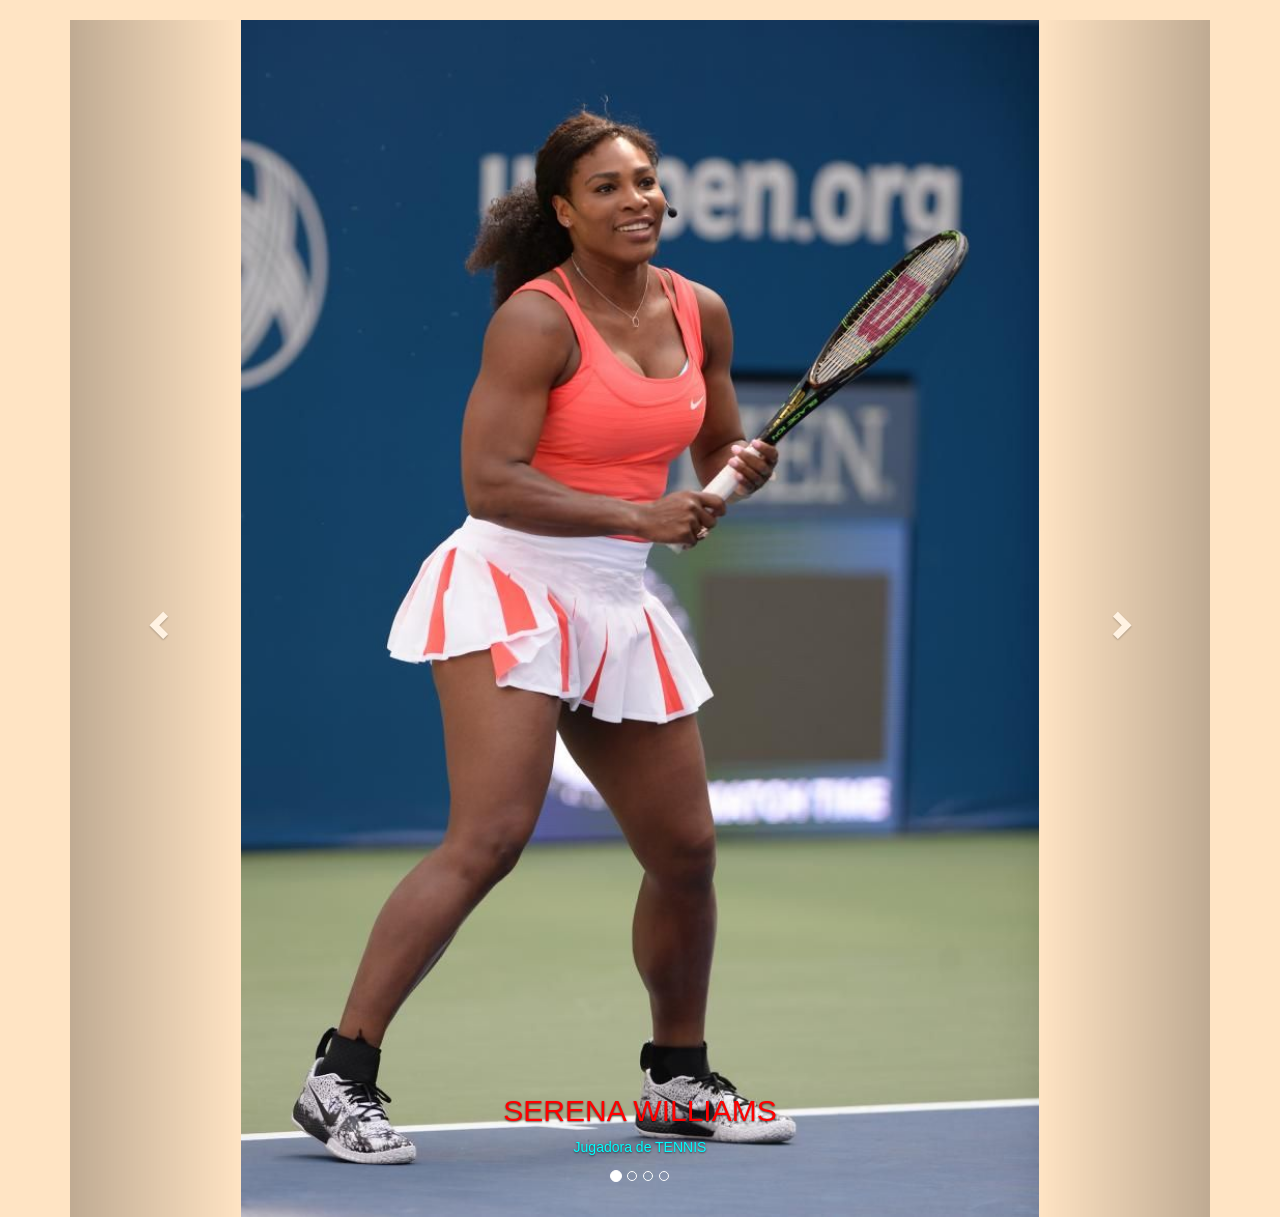
==== index.html @ 8e209b62 "Update index.html" ====
<!DOCTYPE html>
<html lang="en">
<head>
  <title>personajes deportivos</title>
  <meta charset="utf-8">
  <meta name="viewport" content="width=device-width, initial-scale=1">
  <link rel="stylesheet" href="https://maxcdn.bootstrapcdn.com/bootstrap/3.4.1/css/bootstrap.min.css">
  <script src="https://ajax.googleapis.com/ajax/libs/jquery/3.4.1/jquery.min.js"></script>
  <script src="https://maxcdn.bootstrapcdn.com/bootstrap/3.4.1/js/bootstrap.min.js"></script>
  <link rel="stylesheet" href="responcive.css">
  <style>
  .carousel-inner > .item > img,
  .carousel-inner > .item > a > img {
    width: 70%;
    margin: auto;
  }
  h2{ color: red; }
  p{ color:aqua; }
  body{ background-color: bisque; }
  </style>
</head>
<body>

<div class="container">
  <br>
  <div id="myCarousel" class="carousel slide" data-ride="carousel">
    <!-- Indicators -->
    <ol class="carousel-indicators">
      <li data-target="#myCarousel" data-slide-to="0" class="active"></li>
      <li data-target="#myCarousel" data-slide-to="1"></li>
      <li data-target="#myCarousel" data-slide-to="2"></li>
      <li data-target="#myCarousel" data-slide-to="3"></li>
    </ol>

    <!-- Wrapper for slides -->
    <div class="carousel-inner" role="listbox">

      <div class="item active">
        <img src="Serena W.jpg" alt="Chania" width="460" height="345">
        <div class="carousel-caption">
          <h2>SERENA WILLIAMS</h2>
          <p>Jugadora de TENNIS</p>
        </div>
      </div>

      <div class="item">
        <img src="Juan Martin del Potro.jpg" alt="Chania" width="460" height="345">
        <div class="carousel-caption">
          <h2>MARTIN del POTRO</h2>
          <p>Jugador de TENNIS</p>
        </div>
      </div>
    
      <div class="item">
        <img src="Roberto Acuna.jpg" alt="Flower" width="460" height="345">
        <div class="carousel-caption">
          <h2>ROBERTO ACUNA</h2>
          <p>Jugador de BASKETBALL</p>
        </div>
      </div>

      <div class="item">
        <img src="Destinee Hooker volley.jpg" alt="Flower" width="460" height="345">
        <div class="carousel-caption">
          <h2>DESTINEE HOOKER</h2>
          <p> Jugadora de VOLLEY</p>
        </div>
      </div>

      <div class="item">
        <img src="Delfina Merino Hockey.jpg" alt="Flower" width="460" height="345">
        <div class="carousel-caption">
          <h2>DELFINA Merino</h2>
          <p>Jugadora de HOCKEY</p>
        </div>
      </div>
  
    </div>

    <!-- Left and right controls -->
    <a class="left carousel-control" href="#myCarousel" role="button" data-slide="prev">
      <span class="glyphicon glyphicon-chevron-left" aria-hidden="true"></span>
      <span class="sr-only">Previous</span>
    </a>
    <a class="right carousel-control" href="#myCarousel" role="button" data-slide="next">
      <span class="glyphicon glyphicon-chevron-right" aria-hidden="true"></span>
      <span class="sr-only">Next</span>
    </a>
  </div>
</div>

</body>
</html>
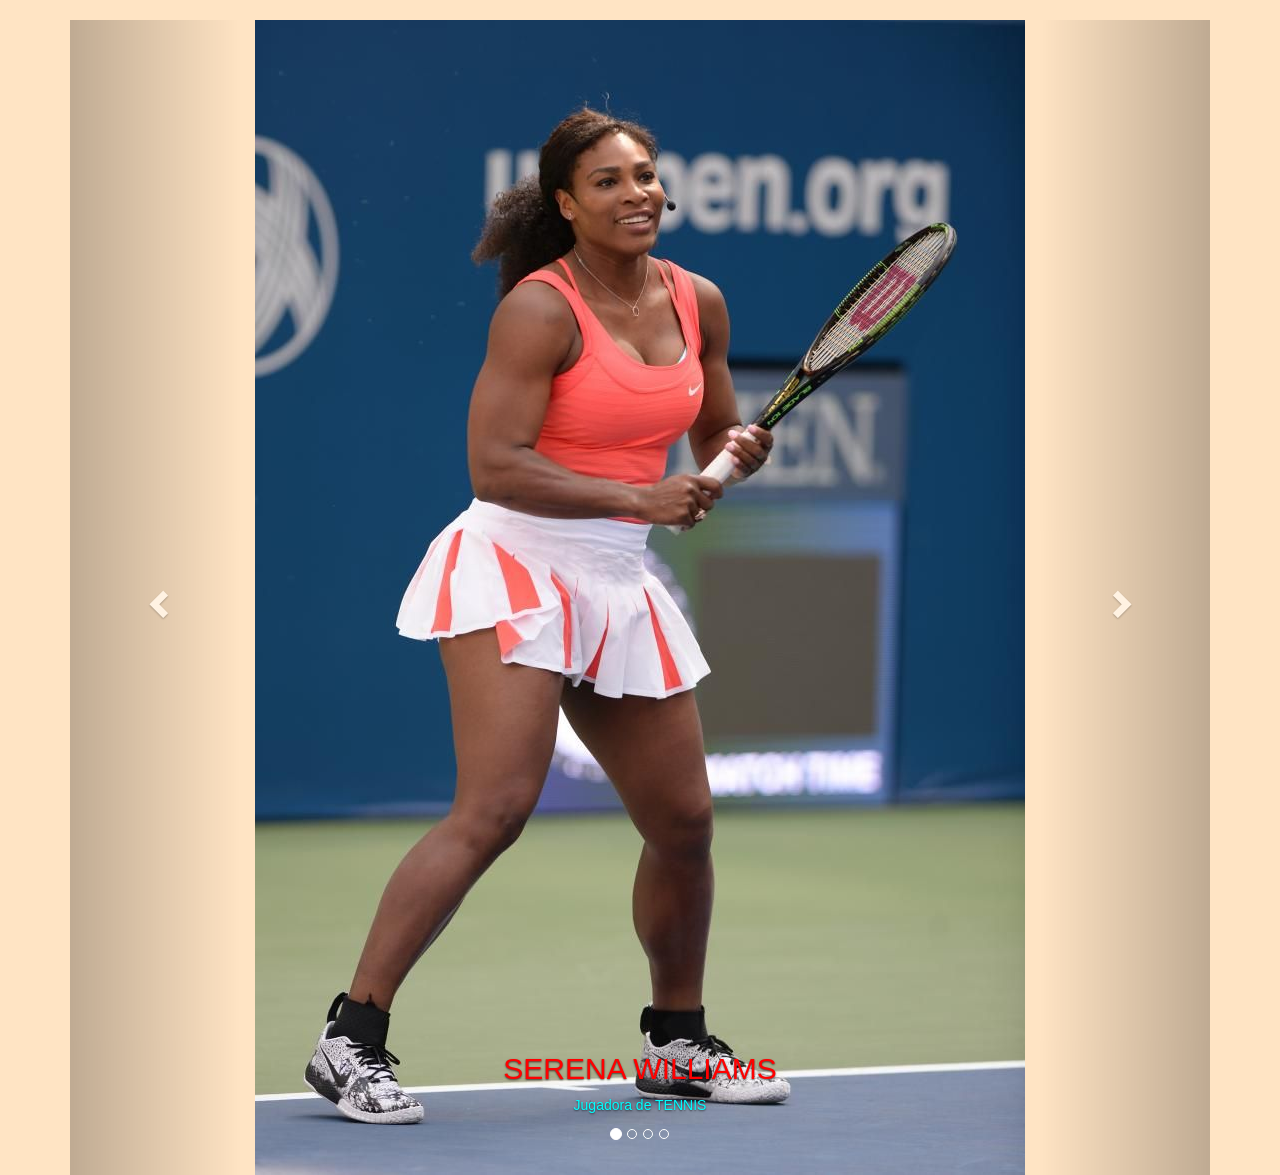
==== commit 7f1998e8: "a" ====
--- a/index.html
+++ b/index.html
@@ -11,7 +11,8 @@
   <style>
   .carousel-inner > .item > img,
   .carousel-inner > .item > a > img {
-    width: 70%;
+    width: auto;
+    height:auto;
     margin: auto;
   }
   h2{ color: red; }
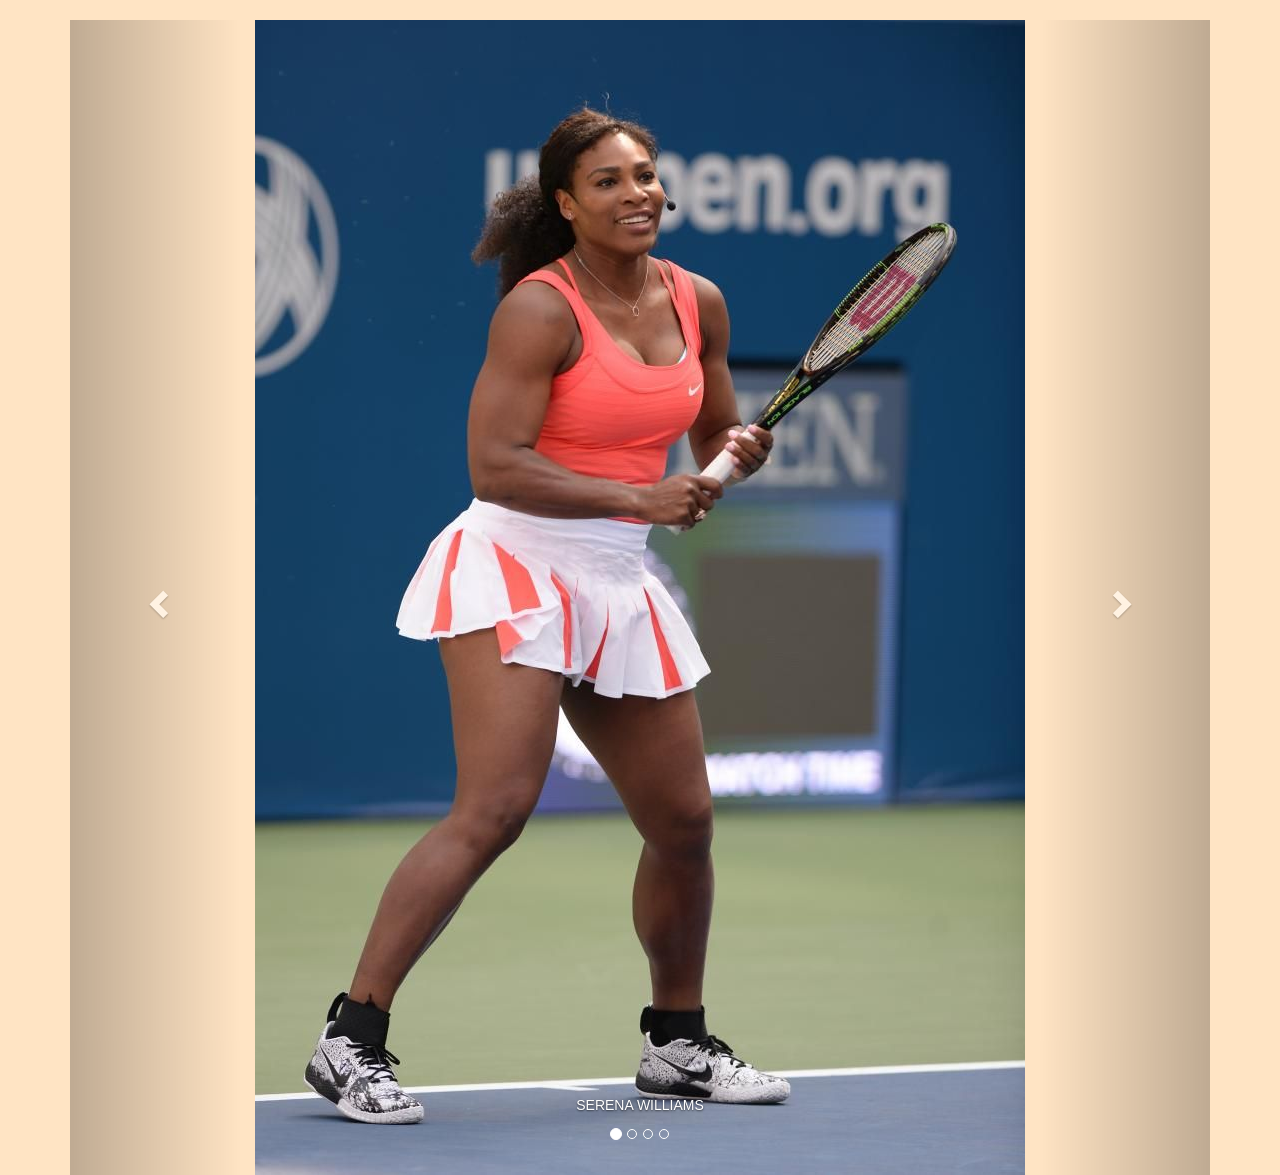
==== commit 9ab48f30: "d" ====
--- a/index.html
+++ b/index.html
@@ -15,8 +15,7 @@
     height:auto;
     margin: auto;
   }
-  h2{ color: red; }
-  p{ color:aqua; }
+  
   body{ background-color: bisque; }
   </style>
 </head>
@@ -39,40 +38,40 @@
       <div class="item active">
         <img src="Serena W.jpg" alt="Chania" width="460" height="345">
         <div class="carousel-caption">
-          <h2>SERENA WILLIAMS</h2>
-          <p>Jugadora de TENNIS</p>
+          <p>SERENA WILLIAMS</p>
+          
         </div>
       </div>
 
       <div class="item">
         <img src="Juan Martin del Potro.jpg" alt="Chania" width="460" height="345">
         <div class="carousel-caption">
-          <h2>MARTIN del POTRO</h2>
-          <p>Jugador de TENNIS</p>
+          <p>MARTIN del POTRO</p>
+          
         </div>
       </div>
     
       <div class="item">
         <img src="Roberto Acuna.jpg" alt="Flower" width="460" height="345">
         <div class="carousel-caption">
-          <h2>ROBERTO ACUNA</h2>
-          <p>Jugador de BASKETBALL</p>
+          <p>ROBERTO ACUNA</p>
+          
         </div>
       </div>
 
       <div class="item">
         <img src="Destinee Hooker volley.jpg" alt="Flower" width="460" height="345">
         <div class="carousel-caption">
-          <h2>DESTINEE HOOKER</h2>
-          <p> Jugadora de VOLLEY</p>
+          <p>DESTINEE HOOKER</p>
+          
         </div>
       </div>
 
       <div class="item">
         <img src="Delfina Merino Hockey.jpg" alt="Flower" width="460" height="345">
         <div class="carousel-caption">
-          <h2>DELFINA Merino</h2>
-          <p>Jugadora de HOCKEY</p>
+          <p>DELFINA Merino</p>
+          
         </div>
       </div>
   
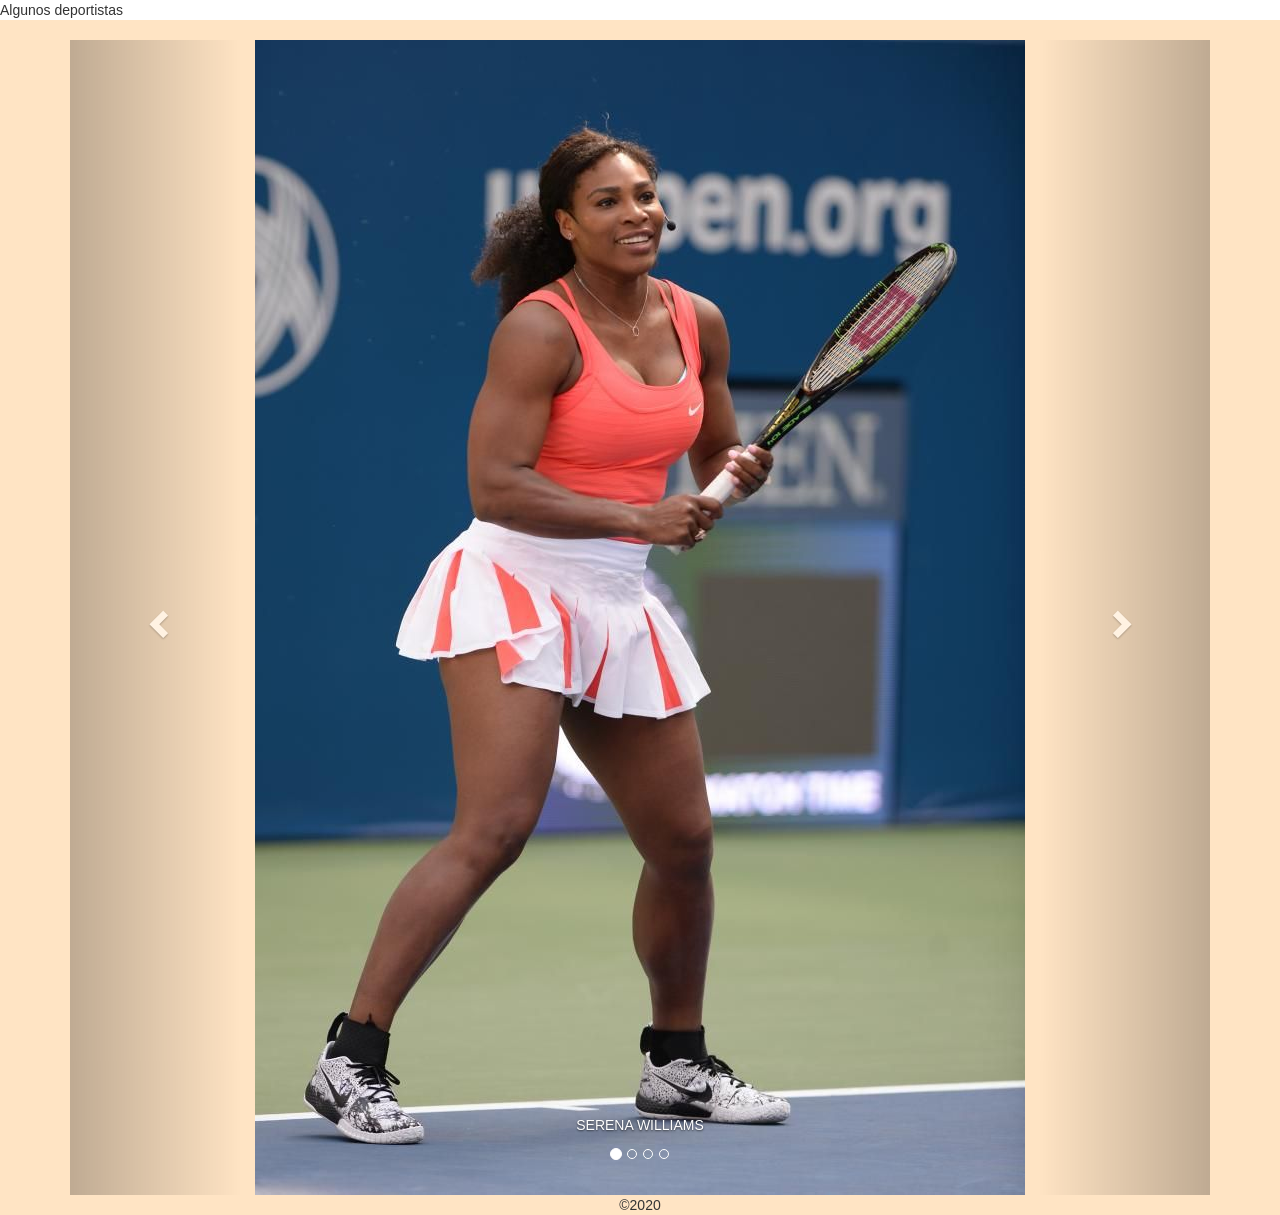
==== commit 86f0d11e: "fff" ====
--- a/index.html
+++ b/index.html
@@ -16,10 +16,20 @@
     margin: auto;
   }
   
+  header{
+    background-color: rgb(255, 255, 255);
+  }
   body{ background-color: bisque; }
+  footer{
+    text-align: center;
+  }
   </style>
 </head>
 <body>
+
+  <header>
+    Algunos deportistas
+  </header>
 
 <div class="container">
   <br>
@@ -90,4 +100,7 @@
 </div>
 
 </body>
+<footer>
+  &copy;2020
+</footer>
 </html>
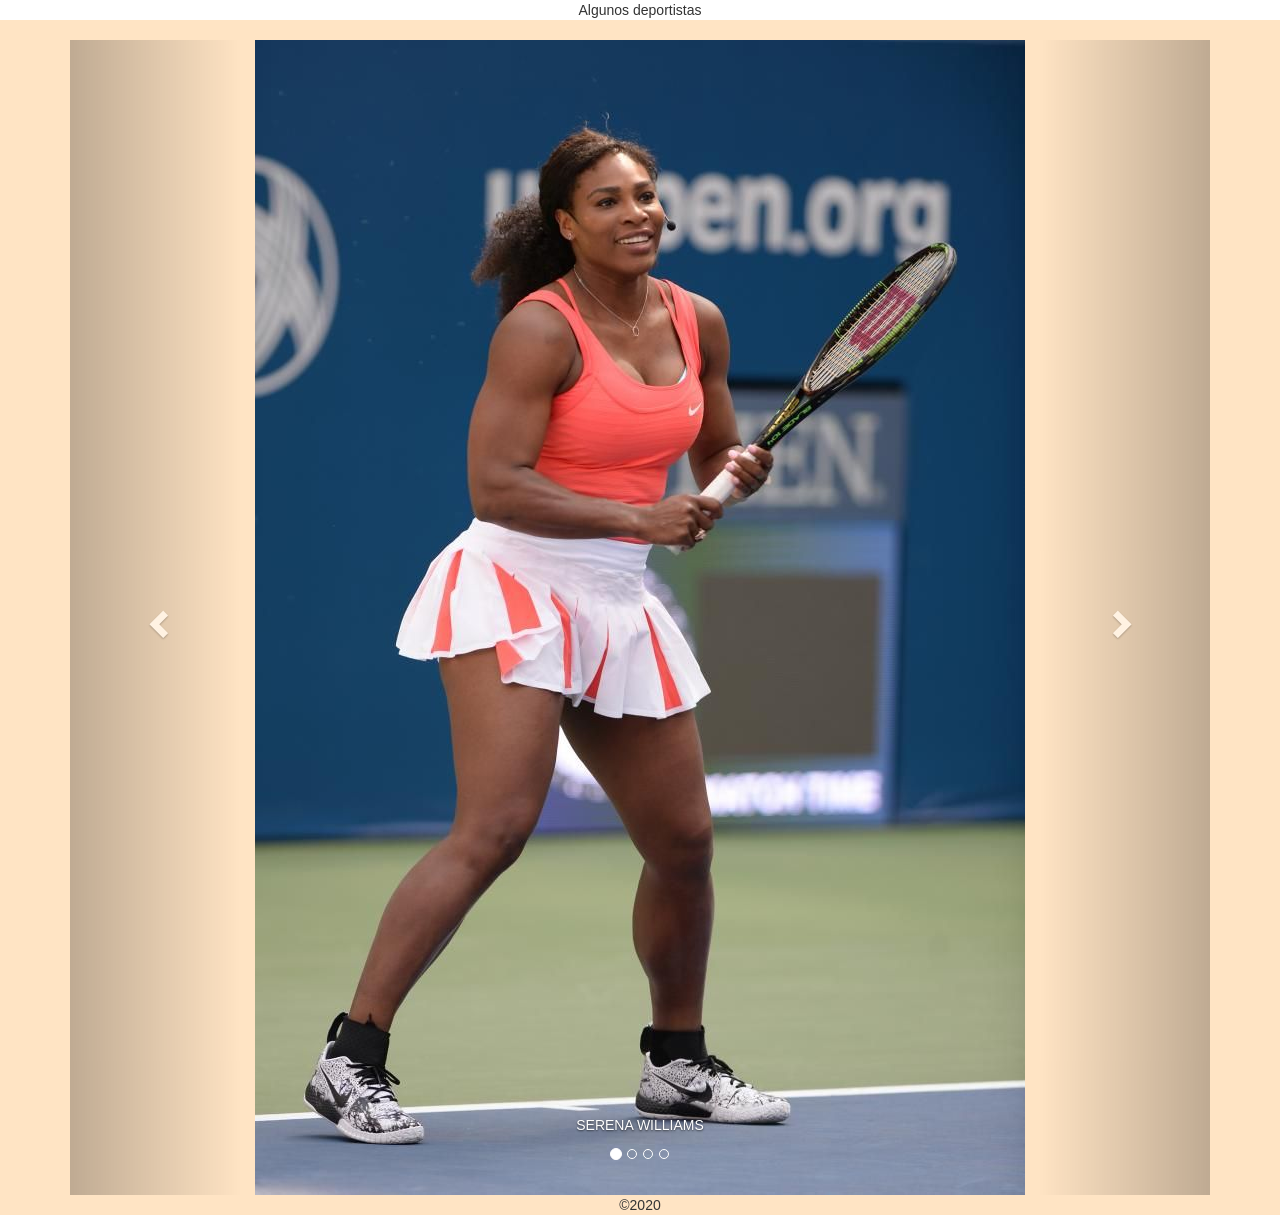
==== commit 33f1a749: "Update index.html" ====
--- a/index.html
+++ b/index.html
@@ -18,6 +18,7 @@
   
   header{
     background-color: rgb(255, 255, 255);
+    text-align: center;
   }
   body{ background-color: bisque; }
   footer{
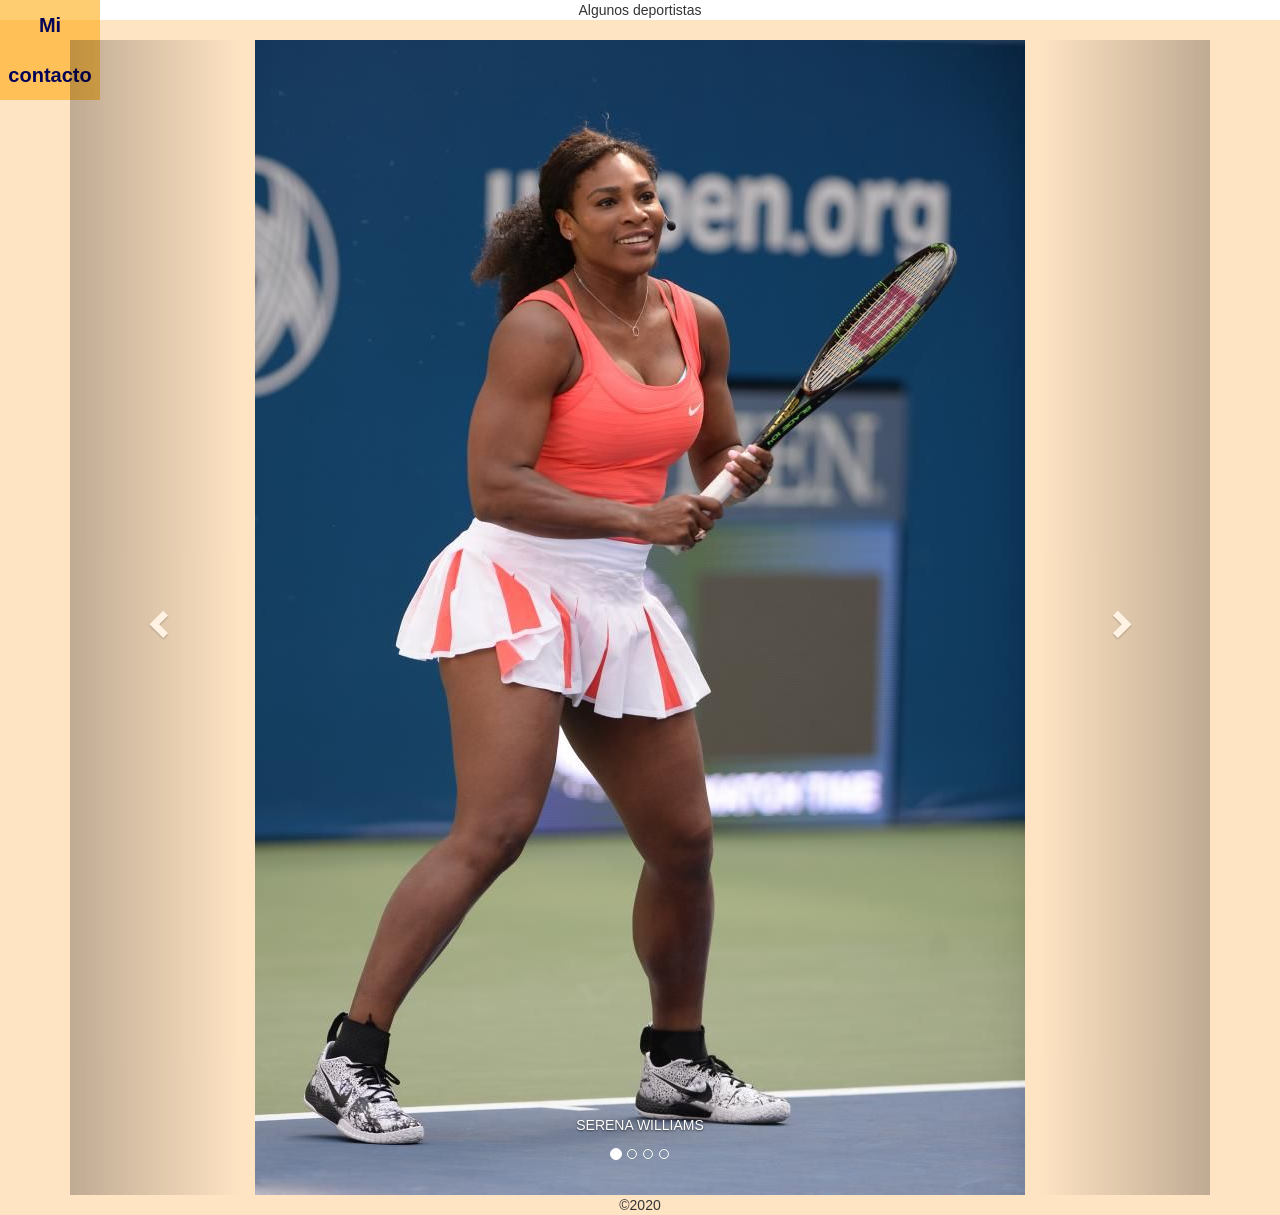
==== commit c47133e3: "liiiii" ====
--- a/index.html
+++ b/index.html
@@ -25,8 +25,54 @@
     text-align: center;
   }
   </style>
+
+
+
+
+
+             <link rel="stylesheet" href="media.css">   
+             <link rel="stylesheet" href="estilosmodal.css"> 
+             <link rel="stylesheet" href="estilos.css">
+
+
 </head>
+
+
 <body>
+
+
+
+  <input type="checkbox" name="ActviaVentana" id="ActviaVentana">
+  <label for="ActviaVentana" id="AbreModal">Mi contacto</label>
+  
+  <div class="VentModal">
+    <label for="ActviaVentana" id="CierraModal" >X</label>
+  
+
+     <div class="contenido" id="contenidomodal">
+        <h2>Quer&eacutes tener tu propia <strong>p&aacutegina web?</strong> </h2>
+        <p> Cont&aacutectame</p>
+        <p><a href="https://api.whatsapp.com/send?phone=[054][3413570265]"><i class="fab fa-whatsapp-square"> whatsapp</i></a> 
+        </p>
+        <p> <a href="https://www.linkedin.com/in/esterline-louis-jeune-202b0a16b/"><i class="fab fa-linkedin-in"> LinkedIn</i></a></p>
+        
+        <div class="portafolio">
+            <p>Portafolio</p>
+            <ul> 
+                <li><a href="https://esty-tech.github.io/Hotel/">Folio 1</a></li>
+                <li><a href="https://esty-tech.github.io/sidebar-responsive/">Folio 2</a></li>
+                <li><a href="https://esty-tech.github.io/dpto-sidebar/">Folio 3</a></li>
+                <li><a href="https://esty-tech.github.io/articulos-responsive/">Folio 4</a></li>
+                <li><a href="https://esty-tech.github.io/Galeria/">Folio 5</a></li>
+                </ul>
+              </div>
+        
+        <img src="modal2.jpg" alt="">
+        <img src="modal1.jpg" alt="">
+     </div>
+  </div>
+
+
 
   <header>
     Algunos deportistas
--- a/estilosmodal.css
+++ b/estilosmodal.css
@@ -0,0 +1,51 @@
+#ActviaVentana{
+    display: none;
+}
+
+#AbreModal{
+    display: block;
+    cursor: pointer;
+    position: fixed;
+    width: 100px;
+    height: 100px;
+    text-align: center;
+    line-height: 50px;
+    background-color: rgba(255, 166, 0, 0.555);
+    color: rgb(3, 3, 88);
+    font-family: arial;
+    font-size:20px ;
+}
+
+.VentModal{
+    width: 100%;
+    height: auto;
+    position: fixed;
+    top: -300%;
+    left: 0px;
+    background-color:rgb(255, 255, 255) ;
+    -webkit-transition: all 1s;
+}
+
+#ActviaVentana:checked ~ .VentModal{
+    top: 0%;
+}
+
+#CierraModal{
+    color: rgba(0,0,0);
+    font-size: 20px;
+    background-color: white;
+    border-radius: 50%;
+    width: 25px;
+    height: 25px;
+    text-align: center;
+    line-height: 30px;
+}
+
+#contenidomodal{
+    font-size: 40px;
+    color: black;
+}
+
+.portafolio a{
+     font-size: 15px;
+}
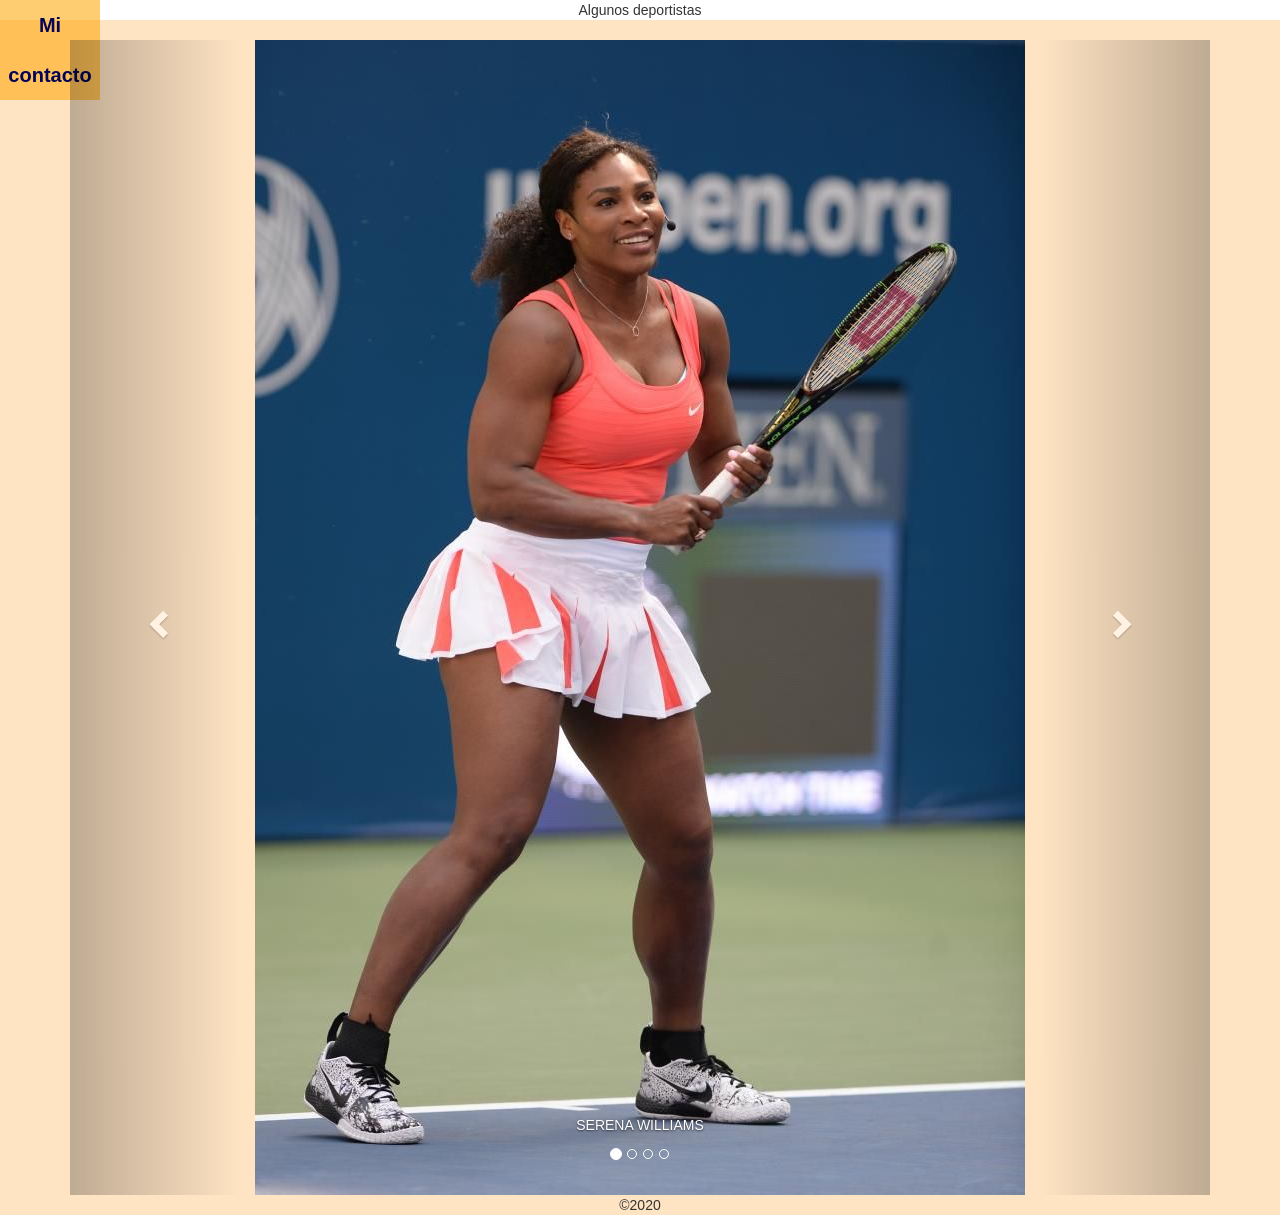
==== commit 1598d2f0: "Update index.html" ====
--- a/index.html
+++ b/index.html
@@ -8,6 +8,8 @@
   <script src="https://ajax.googleapis.com/ajax/libs/jquery/3.4.1/jquery.min.js"></script>
   <script src="https://maxcdn.bootstrapcdn.com/bootstrap/3.4.1/js/bootstrap.min.js"></script>
   <link rel="stylesheet" href="responcive.css">
+  <link rel="stylesheet" href="media.css">   
+  <link rel="stylesheet" href="estilosmodal.css"> 
   <style>
   .carousel-inner > .item > img,
   .carousel-inner > .item > a > img {
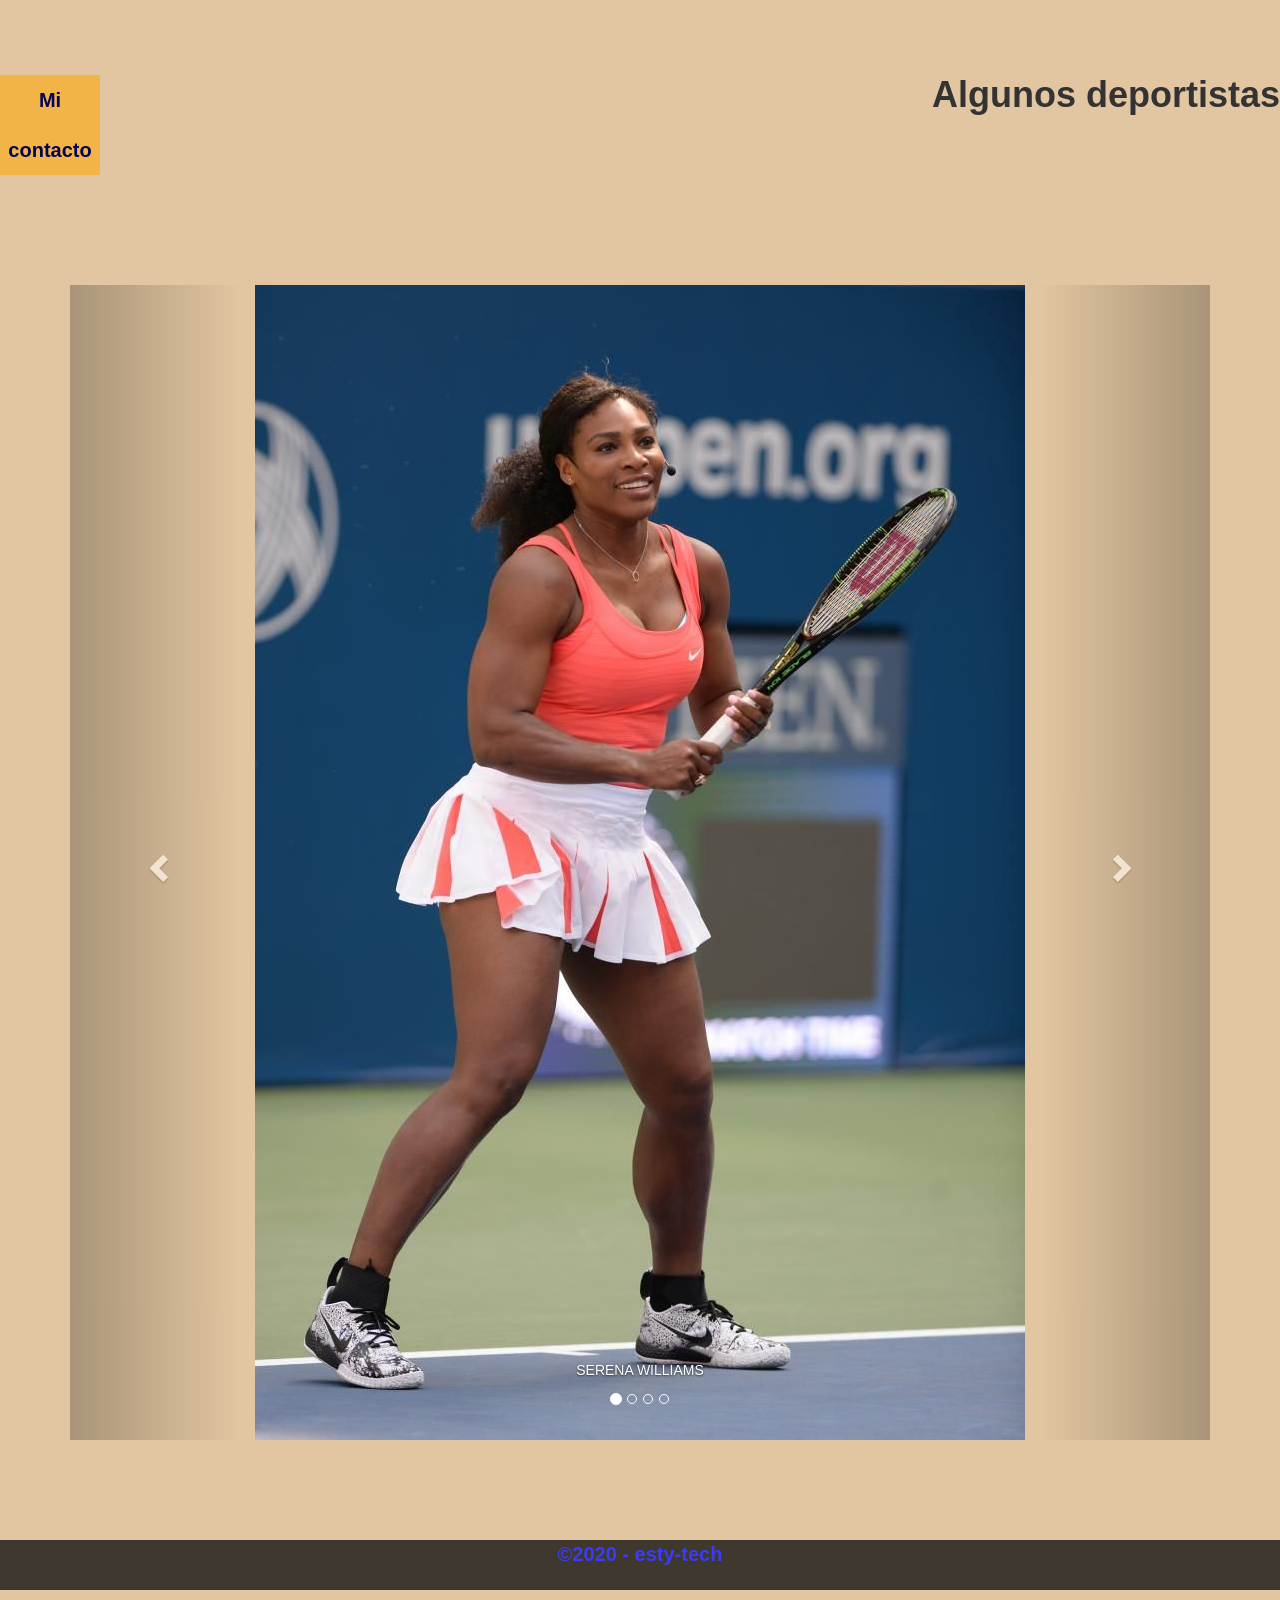
==== commit 598e3d18: "cambio" ====
--- a/index.html
+++ b/index.html
@@ -17,14 +17,8 @@
     height:auto;
     margin: auto;
   }
-  
-  header{
-    background-color: rgb(255, 255, 255);
-    text-align: center;
-  }
-  body{ background-color: bisque; }
-  footer{
-    text-align: center;
+  .container {
+    margin-top: 150px;
   }
   </style>
 
@@ -35,6 +29,7 @@
              <link rel="stylesheet" href="media.css">   
              <link rel="stylesheet" href="estilosmodal.css"> 
              <link rel="stylesheet" href="estilos.css">
+             <link rel="stylesheet" href="pers.css">
 
 
 </head>
@@ -77,7 +72,7 @@
 
 
   <header>
-    Algunos deportistas
+    <h1>Algunos deportistas</h1>
   </header>
 
 <div class="container">
@@ -150,6 +145,6 @@
 
 </body>
 <footer>
-  &copy;2020
+  &copy;2020 - esty-tech
 </footer>
 </html>
--- a/estilosmodal.css
+++ b/estilosmodal.css
@@ -24,6 +24,7 @@
     left: 0px;
     background-color:rgb(255, 255, 255) ;
     -webkit-transition: all 1s;
+    z-index: 100%;
 }
 
 #ActviaVentana:checked ~ .VentModal{
--- a/estilosmodal.css
+++ b/estilosmodal.css
@@ -24,6 +24,7 @@
     left: 0px;
     background-color:rgb(255, 255, 255) ;
     -webkit-transition: all 1s;
+    z-index: 100%;
 }
 
 #ActviaVentana:checked ~ .VentModal{
--- a/pers.css
+++ b/pers.css
@@ -0,0 +1,18 @@
+body{
+    background-color: rgb(226, 198, 161);
+}
+  h1{
+    font-weight: bold;
+    margin-top: 75px;
+    text-align: right;
+  }
+  footer{
+    background-color: rgba(15, 15, 15, 0.774);
+    color: rgb(59, 59, 248);
+    text-align: center;
+    margin-top: 100px;
+    margin-bottom: 50px;
+    height: 50px;
+    font-weight: bold;
+    font-size: 20px;
+  }
